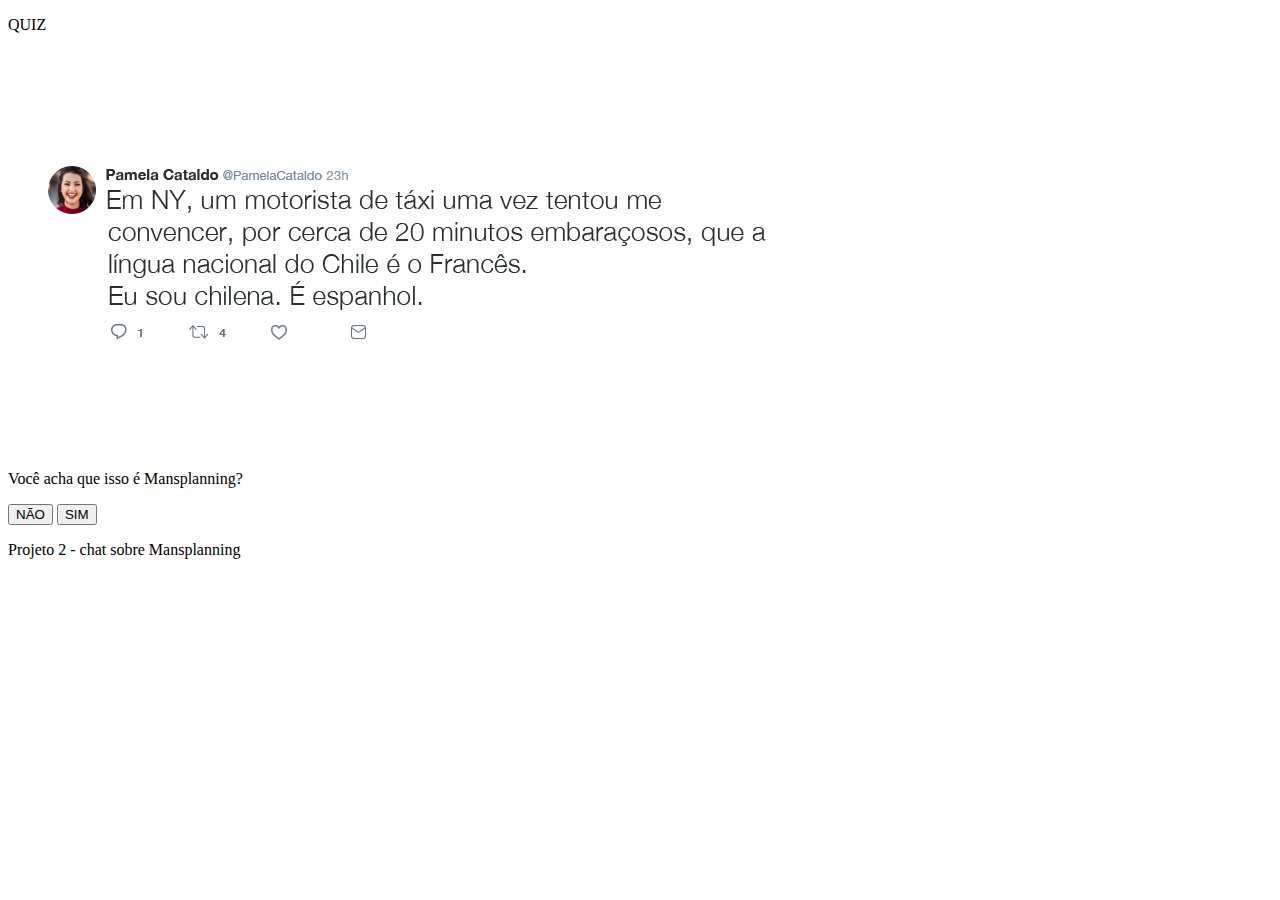
==== index.html @ c91524bf "mudança de imagens quando clica, redireciona para o inicio quando chega no fim" ====
<!DOCTYPE html>
<html>
<head>
	<title>Projeto2- chat sobre Mansplanning</title>
	<link rel="stylesheet" href="./assets/css/styles.css">
	<script src="./assets/javascript/script.js"></script>
</head>
<body>
	
	<header>
		<nav>
			<p>QUIZ</p>	
		</nav>
	</header>

<section>

	<img id="imagem" src="./assets\img\01.png">
</section>
<section>
	<p> Você acha que isso é Mansplanning?</p>
	<button id="botao-nao" onclick="redirect()" value="false">NÃO</button> 
	<button id="botao-sim" onclick="redirect()"  value="true" >SIM</button>
</section>

<footer> 
	<p>  Projeto 2 - chat sobre Mansplanning </p>
</footer>
</body>
</html>
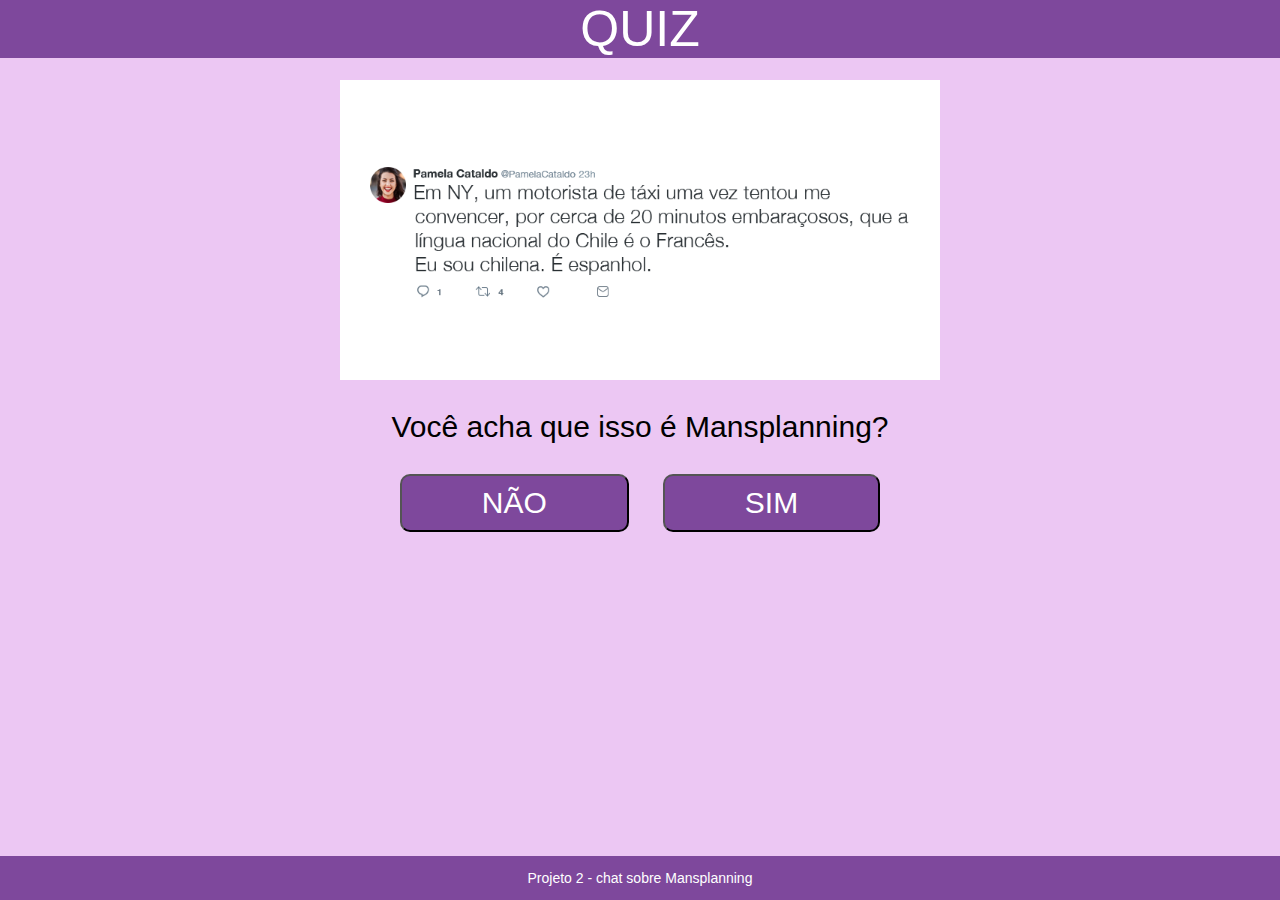
==== commit 64b239d3: "primeira parte do desafio concluida" ====
--- a/index.html
+++ b/index.html
@@ -13,18 +13,20 @@
 		</nav>
 	</header>
 
-<section>
+	<section class="section1">
+		<img id="imagem" src="./assets\img\01.png">
+	</section>
 
-	<img id="imagem" src="./assets\img\01.png">
-</section>
-<section>
-	<p> Você acha que isso é Mansplanning?</p>
-	<button id="botao-nao" onclick="redirect()" value="false">NÃO</button> 
-	<button id="botao-sim" onclick="redirect()"  value="true" >SIM</button>
-</section>
+	<section class="section2">
+		<p> Você acha que isso é Mansplanning?</p>
+		<div>
+			<button class="botao" onclick="redirect('no')">NÃO</button> 
+			<button class="botao" onclick="redirect('yes')">SIM</button>
+		</div>
+	</section>
 
-<footer> 
-	<p>  Projeto 2 - chat sobre Mansplanning </p>
-</footer>
+	<footer> 
+		<p>  Projeto 2 - chat sobre Mansplanning </p>
+	</footer>
 </body>
 </html>--- a/assets/css/styles.css
+++ b/assets/css/styles.css
@@ -0,0 +1,172 @@
+
+body{
+	background: #ecc7f3;
+        margin: 0px;
+        text-align: center; 
+	}    
+
+header{
+	    background: #7e489c;
+}
+
+p{
+      font-family: sans-serif;
+} 
+
+nav p {
+	color: #fff;
+    font-size: 50px;
+    font-family: sans-serif;
+    margin: 0px 0px 22px 0px; 
+}
+
+section{
+    width: 100%;
+    display: flex;
+    justify-content: center;
+}
+
+.section1 {
+    max-height: 50vh;
+}
+
+.section2 {
+    display: flex;
+    flex-direction: column;
+    justify-content: center;
+    align-items: center;
+}
+
+section2 > div {
+    display: flex;
+    justify-content: center;
+}
+
+article{
+    margin: auto;
+    width: 800px;
+}
+
+article p{
+ text-align: center;
+}
+
+section img{
+   max-width: 600px;
+}
+
+.restart {
+        margin-top: 12px;
+}
+button{
+	background: #7e489c;
+    color: #fff;
+    padding: 10px 80px;
+    border-radius: 10px;
+    font-size: 30px;
+    font-family: sans-serif;
+    margin: 0px 15px;
+}
+
+button:hover{  
+	background: #4b1966;
+}
+
+section p{
+	color: #000;
+    font-size: 30px;
+    font-family: sans-serif;
+}
+
+footer{
+	background: #7e489c;
+    position: fixed; 
+    bottom: 0; 
+    width: 100%; 
+}
+
+footer p {
+	  color: #fff;
+    font-size: 14px; 
+    font-family: sans-serif;
+}
+
+.col-6{
+    width: 48%;
+     display: inline-table;
+}
+
+.col-6 p{
+    font-size: 15px;
+    /* margin: 0px 0px 14px 200px; */
+    text-align: left;
+}
+
+.col-6 p span{
+    background: #000;
+    margin-right: 10px;
+    color: #fff;
+    padding: 4px;
+    border-radius: 13px;
+}
+
+.col{
+    /* margin-right: -15px;
+    margin-left: -15px; */
+    display: flex;
+    justify-content: space-around;  
+}
+
+.lado-1 {
+    display: flex;
+    justify-content: center;
+    align-items: center;
+    margin: 0 150px;
+}
+
+#resultado{
+    background: #fff;
+    border: 1px solid #fff;
+    border-radius: 10px;
+    margin-top: 23px;
+    margin-left: 20px;
+    margin-right: 20px;
+    margin-bottom: 30px;
+    padding-bottom: 20px;
+    padding-top: 20px;
+    color: #673AB7;
+    font-size: 30px;
+    font-weight: bold;
+}
+
+
+img.reportagem {
+    padding: 23px 137px;
+    max-width: 119px;
+}
+
+
+p.reportagem{
+    margin: 10px;
+    font-family: sans-serif;
+    font-size: 17px;
+}
+
+p span, a{
+        color: #000;
+    font-weight: bold;
+}
+
+a{
+    text-decoration: none;
+   
+}
+
+a:houver{
+    color: #4b1966;
+}
+
+.lado-2{
+    border: 1px solid #9C27B0;
+    border-radius: 12px;
+}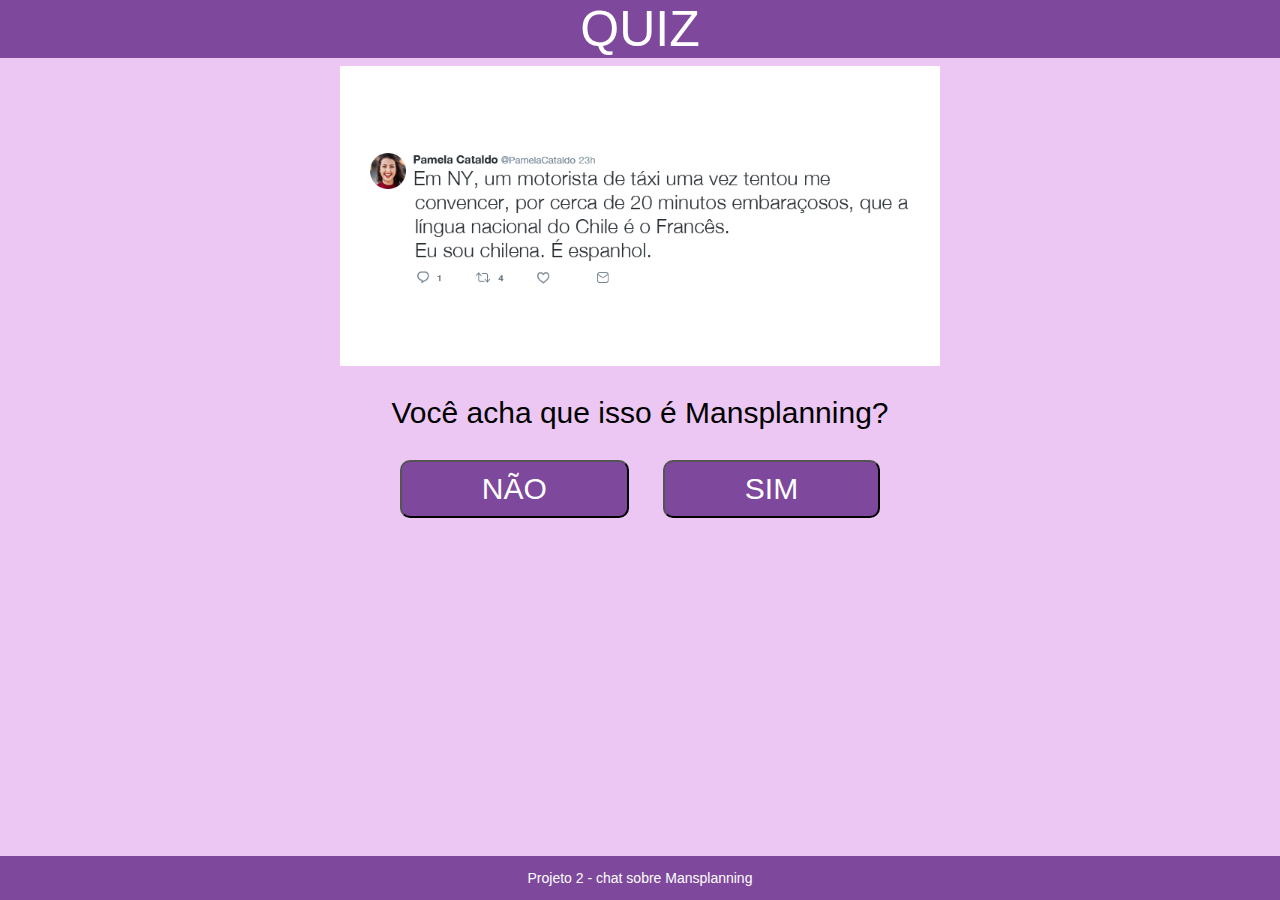
==== commit 2e1001ed: "arrumando bugs" ====
--- a/index.html
+++ b/index.html
@@ -3,7 +3,7 @@
 <head>
 	<title>Projeto2- chat sobre Mansplanning</title>
 	<link rel="stylesheet" href="./assets/css/styles.css">
-	<script src="./assets/javascript/script.js"></script>
+	<script src="./assets/js/script.js"></script>
 </head>
 <body>
 	
@@ -20,8 +20,8 @@
 	<section class="section2">
 		<p> Você acha que isso é Mansplanning?</p>
 		<div>
-			<button class="botao" onclick="redirect('no')">NÃO</button> 
-			<button class="botao" onclick="redirect('yes')">SIM</button>
+			<button class="botao" onclick="answerClick('no')">NÃO</button> 
+			<button class="botao" onclick="answerClick('yes')">SIM</button>
 		</div>
 	</section>
 
--- a/assets/css/styles.css
+++ b/assets/css/styles.css
@@ -9,15 +9,19 @@
 	    background: #7e489c;
 }
 
-p{
-      font-family: sans-serif;
+p, h1{
+    font-family: sans-serif;
 } 
+
+h1{
+    margin: 0 0 10px 0;
+}
 
 nav p {
 	color: #fff;
     font-size: 50px;
     font-family: sans-serif;
-    margin: 0px 0px 22px 0px; 
+    margin: 0px 0px 8px 0px; 
 }
 
 section{
@@ -56,7 +60,7 @@
 }
 
 .restart {
-        margin-top: 12px;
+        margin-top: 8px;
 }
 button{
 	background: #7e489c;
@@ -102,12 +106,19 @@
     text-align: left;
 }
 
-.col-6 p span{
+#questao p{
     background: #000;
     margin-right: 10px;
     color: #fff;
     padding: 4px;
     border-radius: 13px;
+    text-align: center;
+    font-weight: bold;
+}
+
+#acertos p{
+    padding: 4px;
+    font-weight: bold;
 }
 
 .col{
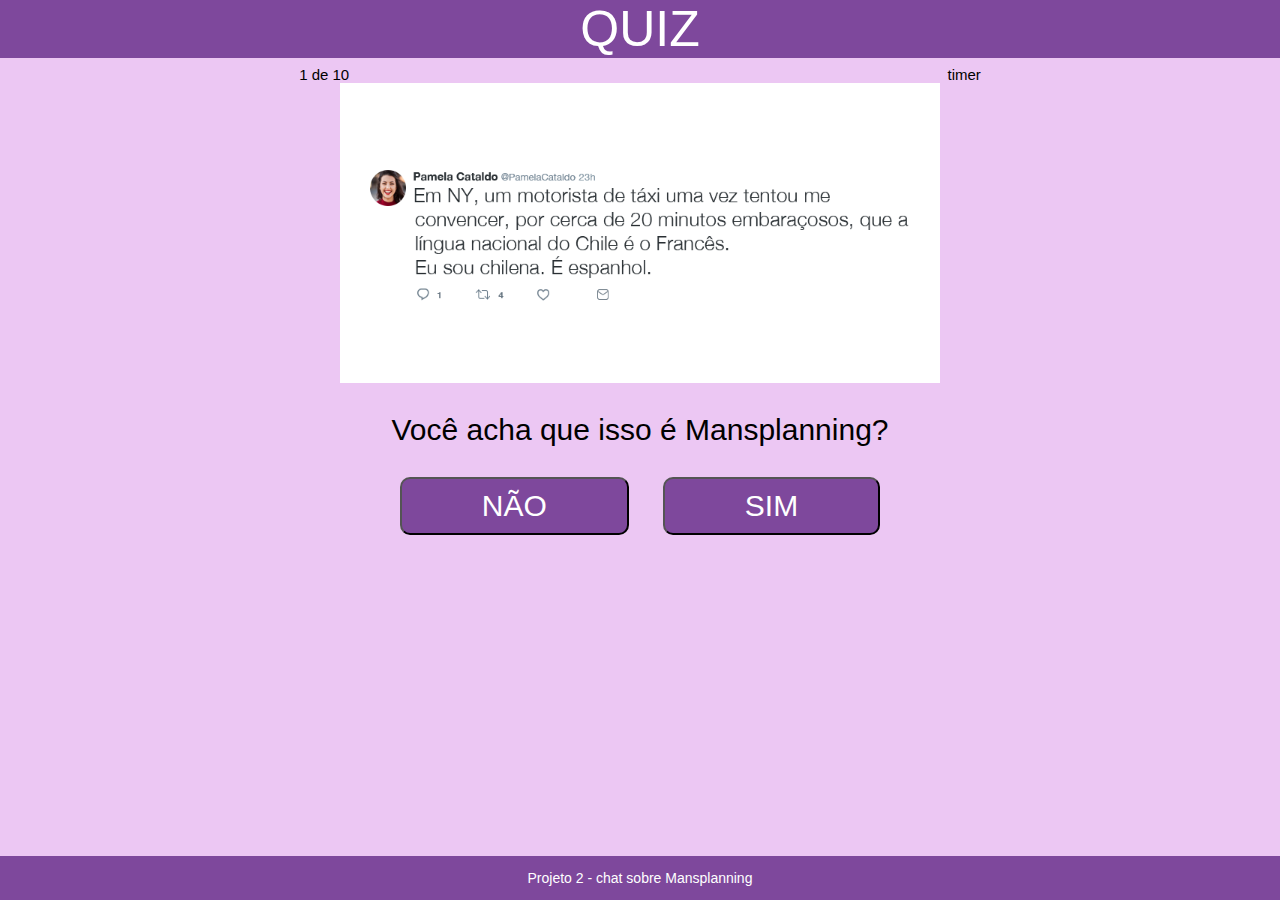
==== commit b2e7eaa6: "mudança de nome de funções e adição de contador de questões" ====
--- a/index.html
+++ b/index.html
@@ -14,6 +14,10 @@
 	</header>
 
 	<section class="section1">
+		<div>
+			<p id="questionCounter">1 de 10</p>
+			<p>timer</p>
+		</div>
 		<img id="imagem" src="./assets\img\01.png">
 	</section>
 
--- a/assets/css/styles.css
+++ b/assets/css/styles.css
@@ -26,12 +26,25 @@
 
 section{
     width: 100%;
-    display: flex;
-    justify-content: center;
 }
 
 .section1 {
     max-height: 50vh;
+    display: flex;
+    flex-direction: column;
+    justify-content: center;
+    align-items: center;
+}
+
+.section1 p {
+    margin: 0;
+    font-size: 15px;
+}
+
+.section1 > div {
+    width: 100%;
+    display: flex;
+    justify-content: space-around;
 }
 
 .section2 {
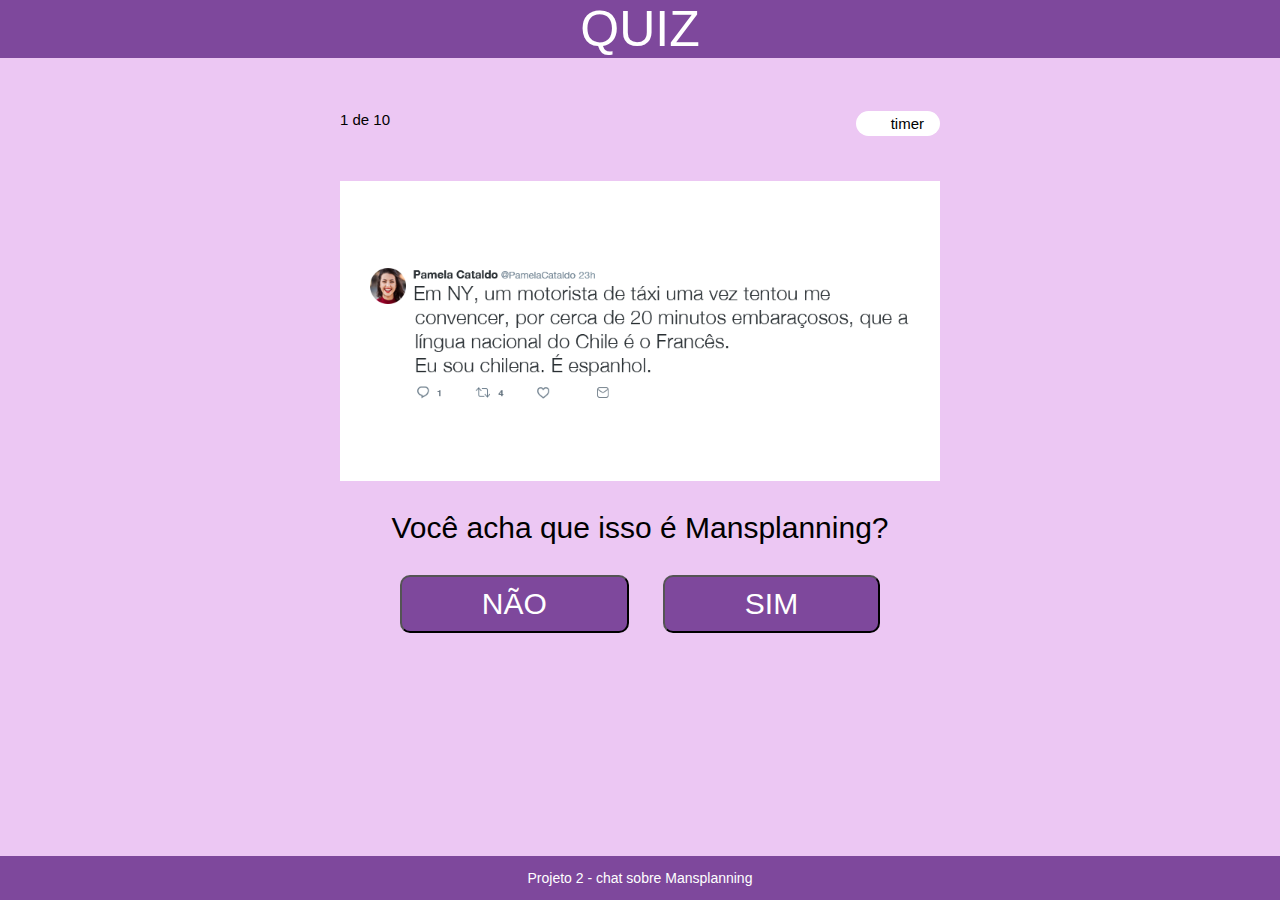
==== commit fb83d6e0: "adição da imagem do timer e implementação da mudança de emoticom" ====
--- a/index.html
+++ b/index.html
@@ -16,7 +16,9 @@
 	<section class="section1">
 		<div>
 			<p id="questionCounter">1 de 10</p>
-			<p>timer</p>
+			<div id="timer">
+				<p>timer</p>
+			</div>
 		</div>
 		<img id="imagem" src="./assets\img\01.png">
 	</section>
--- a/assets/css/styles.css
+++ b/assets/css/styles.css
@@ -42,9 +42,28 @@
 }
 
 .section1 > div {
-    width: 100%;
-    display: flex;
-    justify-content: space-around;
+    width: 600px;
+    display: flex;
+    justify-content: space-between;
+    padding: 5vh 0;
+}
+
+#timer {
+    background: white  url("../img/emoticons/timer-border.png");
+    background-position: center;
+    background-repeat: no-repeat;
+    background-size: cover;
+    width: 84px;
+    height: 25px;
+    border-radius: 15px;
+    text-align: center;
+    display: flex;
+    justify-content: flex-end;
+    align-items: center;
+}
+
+#timer p {
+    margin-right: 16px;
 }
 
 .section2 {
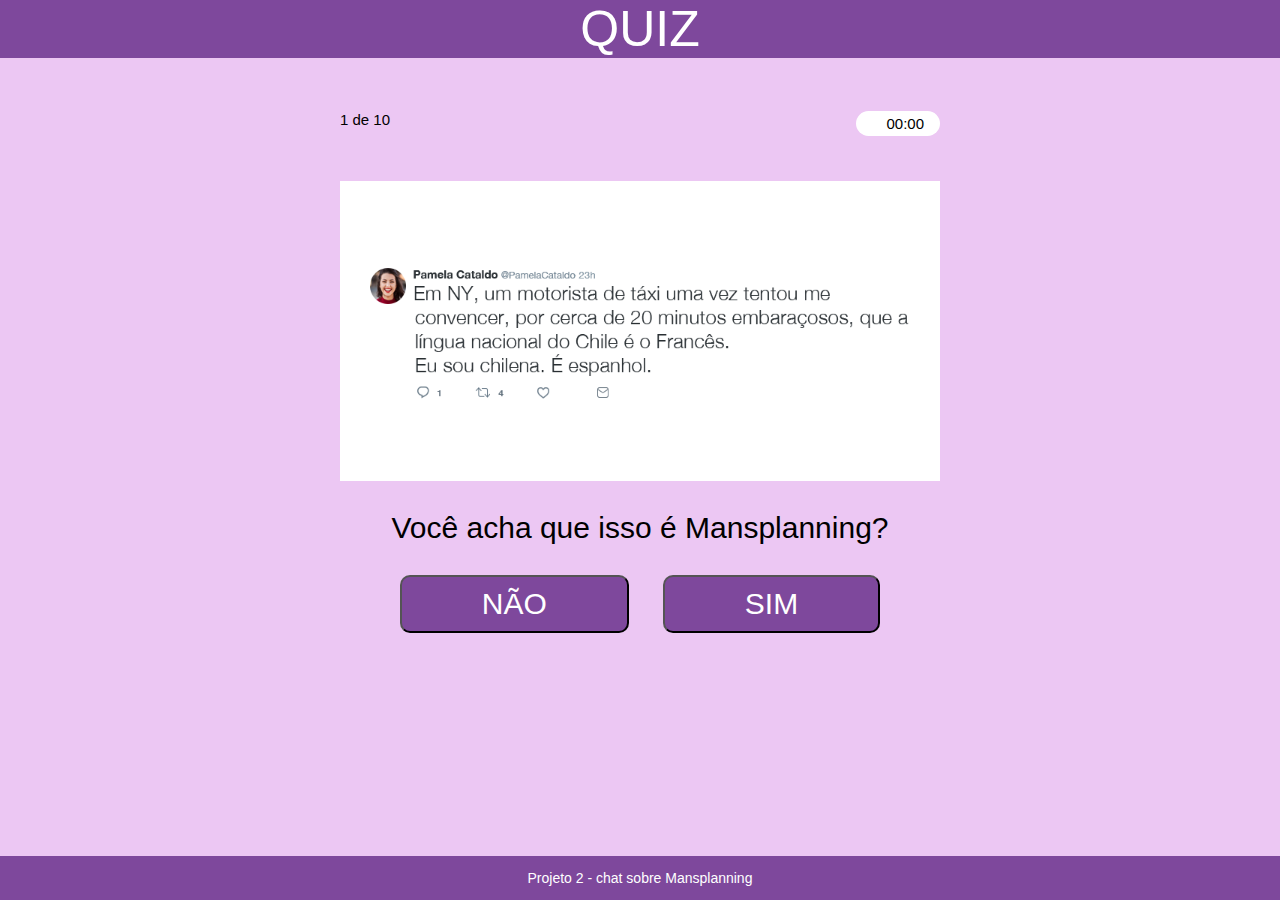
==== commit bf40b67e: "adição de countdown timer bugado, tem que fazer mudar de questão quando zera e zerar quando muda de " ====
--- a/index.html
+++ b/index.html
@@ -1,7 +1,7 @@
 <!DOCTYPE html>
 <html>
 <head>
-	<title>Projeto2- chat sobre Mansplanning</title>
+	<title id="quiz">Projeto2- chat sobre Mansplanning</title>
 	<link rel="stylesheet" href="./assets/css/styles.css">
 	<script src="./assets/js/script.js"></script>
 </head>
@@ -17,7 +17,7 @@
 		<div>
 			<p id="questionCounter">1 de 10</p>
 			<div id="timer">
-				<p>timer</p>
+				<p id="countdown">00:00</p>
 			</div>
 		</div>
 		<img id="imagem" src="./assets\img\01.png">
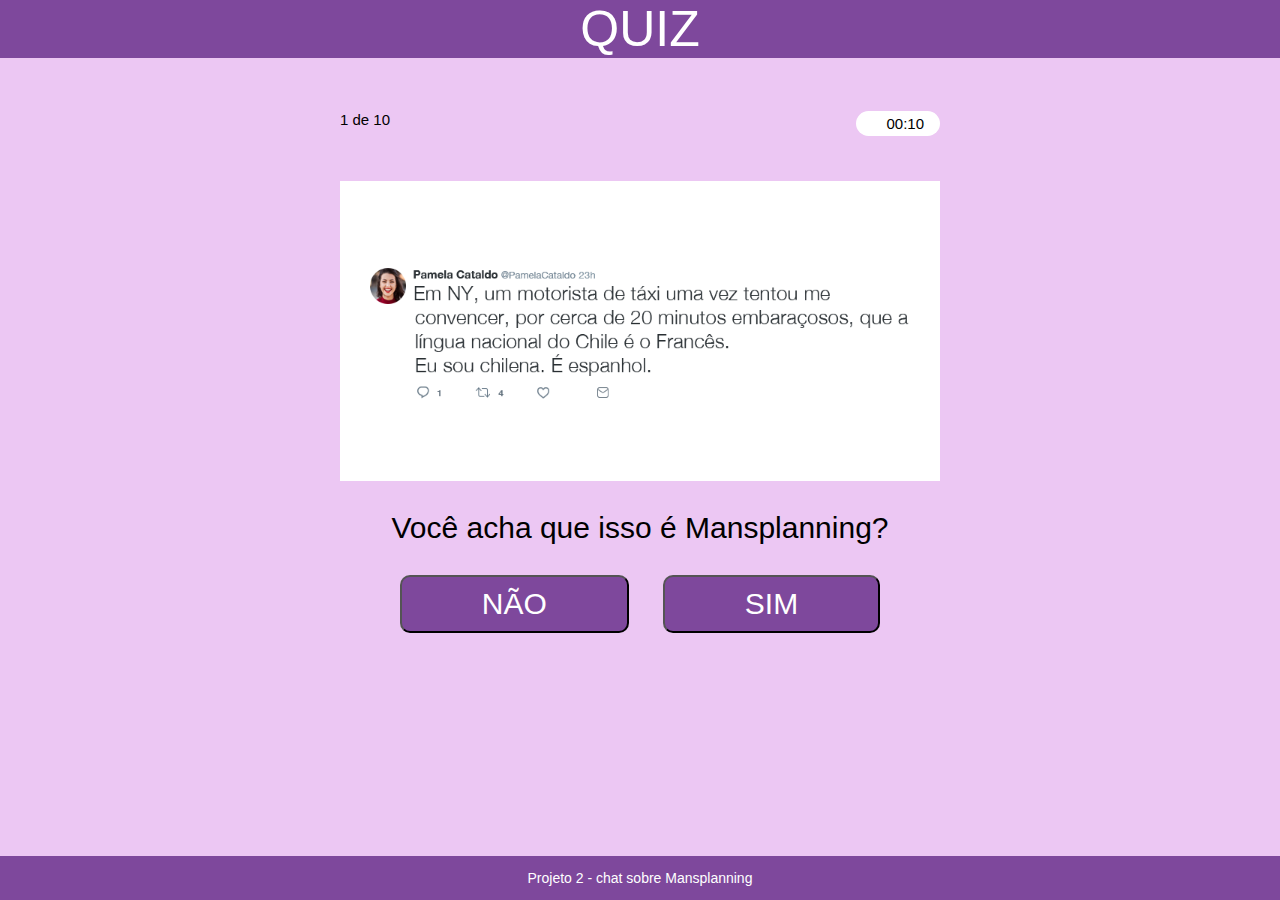
==== commit 8a0eebdf: "contdown timer funciona com clique, mas não passa automaticamente" ====
--- a/index.html
+++ b/index.html
@@ -17,7 +17,7 @@
 		<div>
 			<p id="questionCounter">1 de 10</p>
 			<div id="timer">
-				<p id="countdown">00:00</p>
+				<p id="countdown">00:10</p>
 			</div>
 		</div>
 		<img id="imagem" src="./assets\img\01.png">
